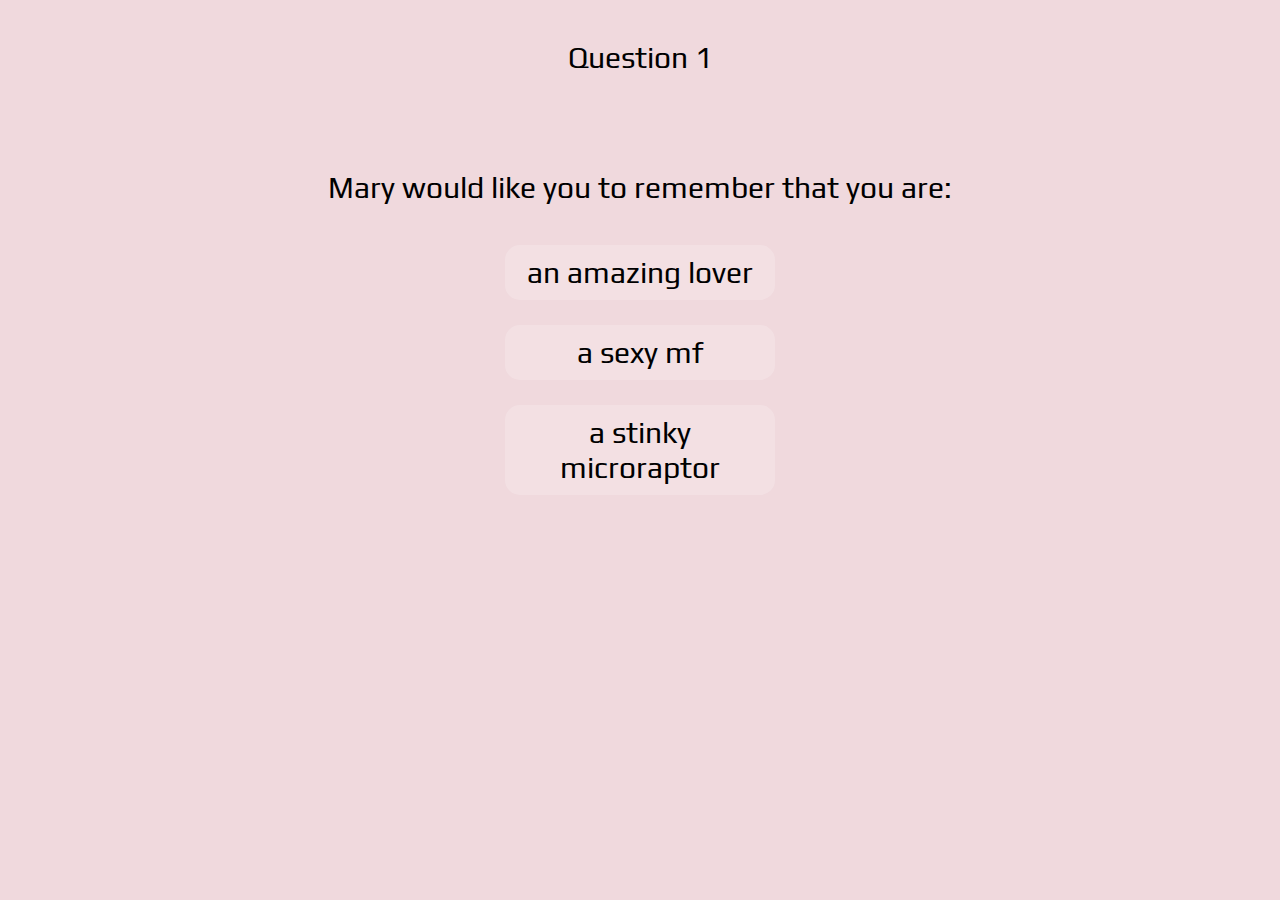
==== page1.html @ 8387be35 "Add files via upload" ====
<head>
    <link rel="stylesheet" type="text/css" href="style.css">
    <link rel="preconnect" href="https://fonts.gstatic.com" crossorigin>
    <link href="https://fonts.googleapis.com/css2?family=Allura&display=swap" rel="stylesheet">
    <link href="https://fonts.googleapis.com/css2?family=Play:wght@400;700&display=swap" rel="stylesheet">
</head>
<body>
    <div class="question">
        <p>Question 1</p> <br>
        <p>Mary would like you to remember that you are:</p>   
    </div>
    <div class="answers">
        <div ><a class="WRONG" href="page2.html">an amazing lover</a></div>
        <div ><a class="WRONG" href="page2.html">a sexy mf</a></div>
        <div ><a class="CORRECT" href="page2.html">a stinky microraptor</a></div>

    </div>
</body>
---- style.css ----
@keyframes floatAround {
    0% {
        top: 10%;
        left: 10%;
    }
    25% {
        top: 10%;
        left: 80%;
    }
    50% {
        top: 80%;
        left: 80%;
    }
    75% {
        top: 80%;
        left: 10%;
    }
    100% {
        top: 10%;
        left: 10%;
    }
}
.allura-regular {
  font-family: "Allura", serif;
  font-weight: 400;
  font-style: normal;
}
.play-regular {
  font-family: "Play", serif;
  font-weight: 400;
  font-style: normal;
}

.play-bold {
  font-family: "Play", serif;
  font-weight: 700;
  font-style: normal;
}


body{
  height: 100vh;
  margin: 0;
  position: relative;
  overflow: hidden;
  font-size: large;
  text-align: center;
  background-color: rgb(240, 217, 221);
  font-family:'Play';

}

h1{
  font-size: 90px;
  padding-top: 10px;
}
h2{
  padding-bottom: 10px;
}
a{
  text-align: center;
  text-decoration: none;
  color: black;
  font-size: 30px;
}
a:hover{
  color: red;
  font-weight: bold;
}


.question{
  padding-top: 10px;
  font-family: 'Play';
  font-size: 30px;
}


.answers{
  display: flex;
  flex-direction: column;  /* Stack items vertically */
  align-items: center;     /* Center horizontally */
  justify-content: center; /* Center vertically (if needed) */
  gap:5px; /* Adds space between items */
  
}
.answers div {
  display: block;  /* Ensures items stack vertically */
  margin: 10px 0;
  padding: 10px;
  background: rgba(255, 255, 255, 0.2); /* Light transparent background */
  border-radius: 15px;
  width:250px
}

.answers div:hover {
  background: rgba(255, 255, 255, 0.5); /* Hover effect */
  transform: scale(1.05)
}

.answers a{
  color: black;
}
.answers .CORRECT:active{
  background-color: green;
}
.answers .WRONG:active{
  background-color: red;
}

.pics div {
  display: inline-block; /* Makes divs sit next to each other */
  vertical-align: top; /* Aligns them at the top */
  margin: 10px; /* Adds spacing between them */
  padding: 10px;
  background: rgba(255, 255, 255, 0.2);
  border-radius: 10px;
}
.pics img{
  visibility: hidden;
  opacity: 0;
}
.pics div:hover img{
  visibility: visible;
  opacity: 1;
}
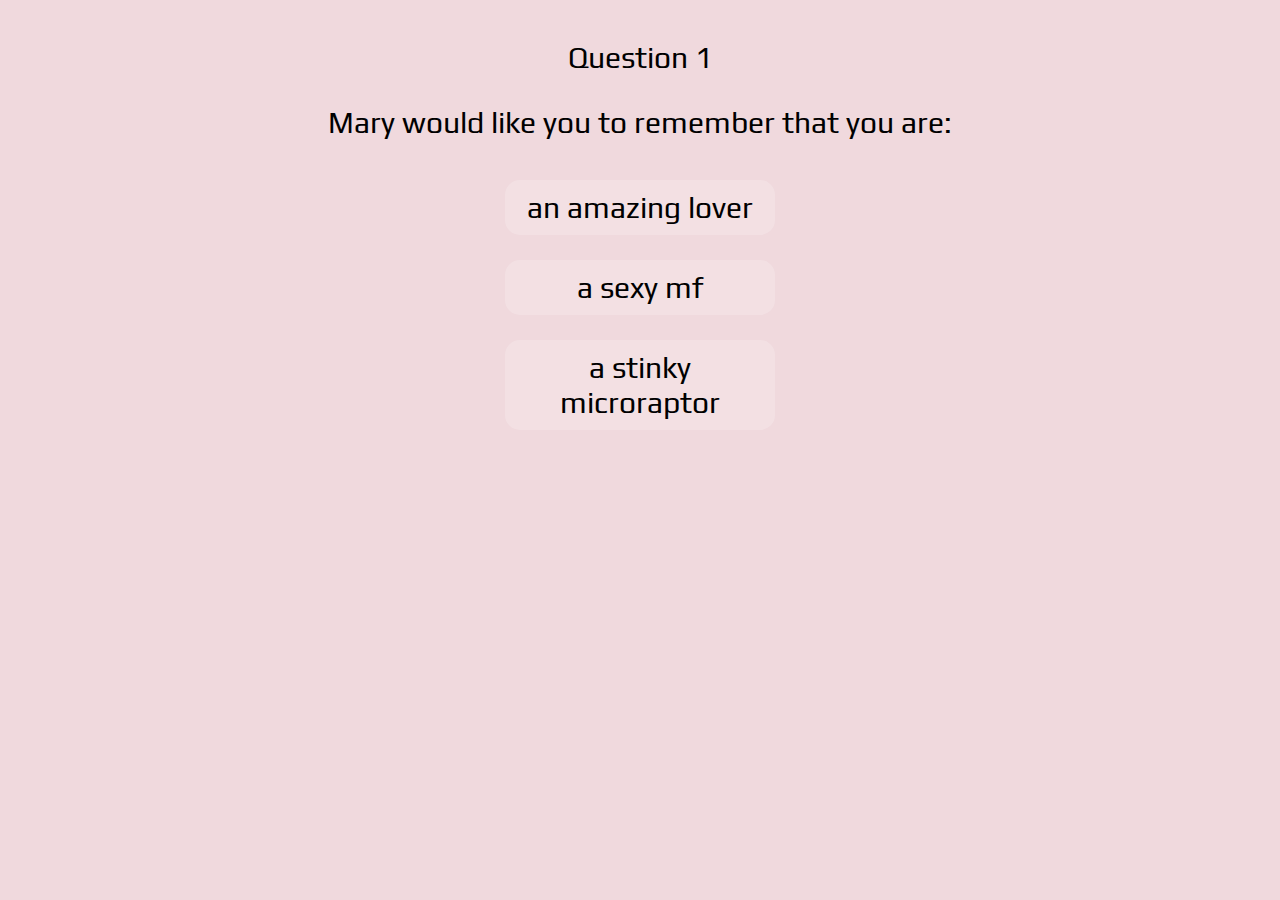
==== commit 539cd4c0: "Update page1.html" ====
--- a/page1.html
+++ b/page1.html
@@ -4,10 +4,11 @@
     <link rel="preconnect" href="https://fonts.gstatic.com" crossorigin>
     <link href="https://fonts.googleapis.com/css2?family=Allura&display=swap" rel="stylesheet">
     <link href="https://fonts.googleapis.com/css2?family=Play:wght@400;700&display=swap" rel="stylesheet">
+     <meta name="viewport" content="width=device-width, initial-scale=1">
 </head>
 <body>
     <div class="question">
-        <p>Question 1</p> <br>
+        <p>Question 1</p> 
         <p>Mary would like you to remember that you are:</p>   
     </div>
     <div class="answers">
@@ -16,4 +17,4 @@
         <div ><a class="CORRECT" href="page2.html">a stinky microraptor</a></div>
 
     </div>
-</body>+</body>
--- a/style.css
+++ b/style.css
@@ -1,24 +1,39 @@
-@keyframes floatAround {
-    0% {
-        top: 10%;
-        left: 10%;
-    }
-    25% {
-        top: 10%;
-        left: 80%;
-    }
-    50% {
-        top: 80%;
-        left: 80%;
-    }
-    75% {
-        top: 80%;
-        left: 10%;
-    }
-    100% {
-        top: 10%;
-        left: 10%;
-    }
+
+@media (max-width: 500px) {
+  body{
+    background-color: lightblue;
+  }
+  h1 {
+    font-size: 30px; /* Reduce title size for smaller screens */
+  }
+  
+  h2 {
+    font-size: 18px; /* Adjust subtitle size */
+  }
+
+  img {
+    max-width: 80%; /* Make image responsive */
+    height: auto; /* Maintain aspect ratio */
+  }
+
+  a {
+    display: inline-block;
+    font-size: 24px; /* Slightly smaller */
+    padding: 10px 20px; /* Easier to tap */
+  }
+  .question {
+    font-size: 35px !important; /* Make the question text larger */
+    padding-top: 5px; /* Increase padding for better spacing */
+  }
+
+  .answers div {
+    padding: 15px;  /* Increase padding for answer boxes */
+    width: 80%;     /* Make answer boxes wider */
+  }
+
+  .answers a {
+    font-size: 30px;  /* Increase font size of answers */
+  }
 }
 .allura-regular {
   font-family: "Allura", serif;
@@ -39,19 +54,19 @@
 
 
 body{
-  height: 100vh;
+  min-height: 100vh;
   margin: 0;
   position: relative;
-  overflow: hidden;
   font-size: large;
   text-align: center;
   background-color: rgb(240, 217, 221);
   font-family:'Play';
+  overflow: auto;
 
 }
 
 h1{
-  font-size: 90px;
+  font-size: 80px;
   padding-top: 10px;
 }
 h2{
@@ -124,3 +139,22 @@
   visibility: visible;
   opacity: 1;
 }
+
+.button{
+  display: block;
+  font-size: large;
+  width: 100px;
+  height: 50px;
+  background-color: green ;
+  border-radius: 15px;
+  position: absolute;
+  top: 80%;
+  left: 45%;
+  text-align: center;
+}
+.button:hover{
+  transform: scale(1.05)
+}
+.button a{
+  color: black;
+}
